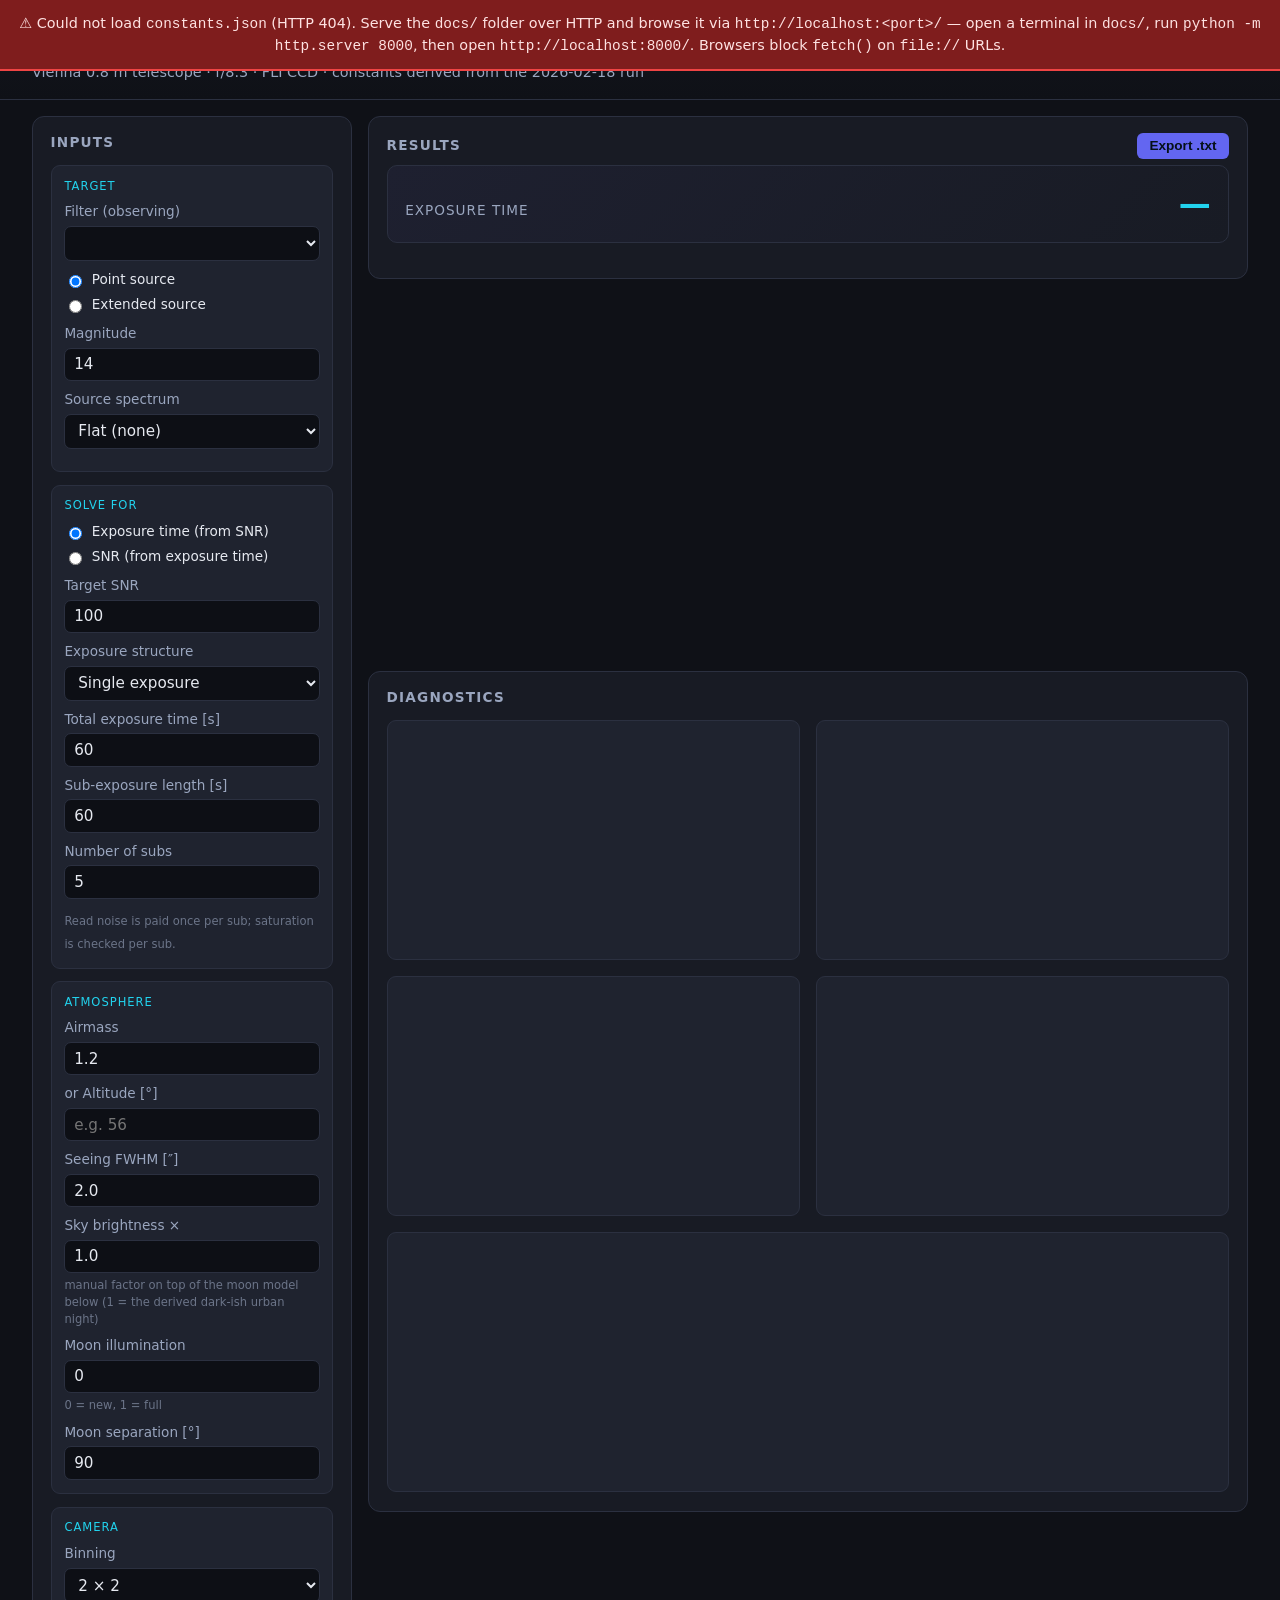
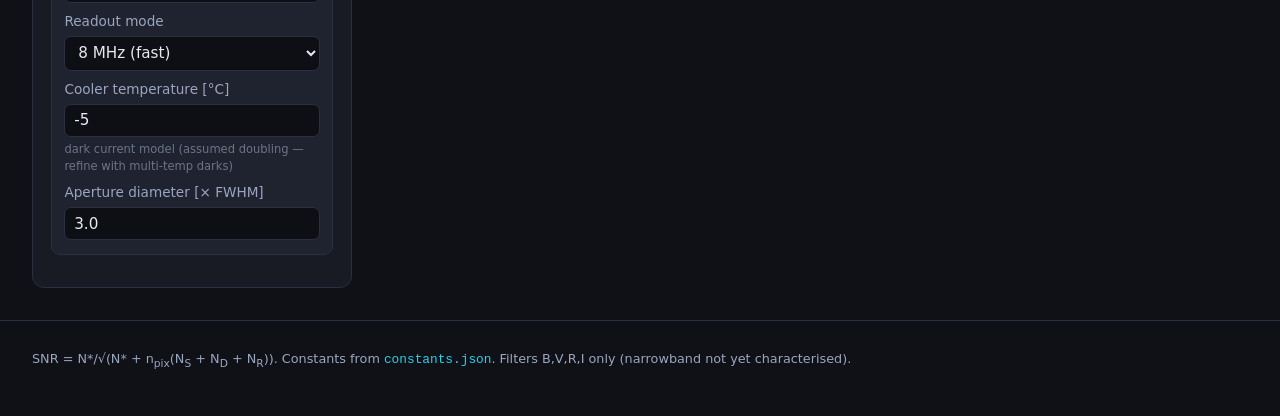
==== docs/index.html @ 8a7e9d46 "Fix moon-factor sky reference, clamp moon illumination, warn on bad inputs Three fixes that together" ====
<!DOCTYPE html>
<html lang="en">
<head>
  <meta charset="UTF-8" />
  <meta name="viewport" content="width=device-width, initial-scale=1.0" />
  <title>Vienna 0.8 m — Exposure Time Calculator</title>
  <link rel="stylesheet" href="style.css" />
</head>
<body>
  <header>
    <h1>Exposure Time Calculator</h1>
    <p class="sub">Vienna 0.8 m telescope &middot; f/8.3 &middot; FLI CCD &middot;
      constants derived from the 2026-02-18 run</p>
  </header>

  <main>
    <!-- ---------------- INPUTS ---------------- -->
    <section class="panel inputs">
      <h2>Inputs</h2>

      <div class="group">
        <span class="group-title">Target</span>
        <label>Filter (observing)
          <select id="filter"></select>
        </label>

        <div class="radio-row">
          <label class="radio"><input type="radio" name="ttype" value="point" checked />
            Point source</label>
          <label class="radio"><input type="radio" name="ttype" value="extended" />
            Extended source</label>
        </div>

        <label id="mag-label">Magnitude
          <input id="mag" type="number" value="14" step="0.1" />
        </label>

        <div id="ext-controls" class="hidden">
          <label>Light profile
            <select id="profile">
              <option value="uniform">Uniform disk</option>
              <option value="gaussian">Gaussian</option>
              <option value="sersic">S&eacute;rsic</option>
            </select>
          </label>
          <label id="sersic-n-label" class="hidden">S&eacute;rsic index n
            <input id="sersicN" type="number" value="4" step="0.5" min="0.5" max="10" />
            <small>n=1 exponential disk &middot; n=4 de Vaucouleurs</small>
          </label>
          <label>Brightness given as
            <select id="normmode">
              <option value="mag">Total magnitude</option>
              <option value="sb">Surface brightness [mag/arcsec&sup2;]</option>
            </select>
          </label>
          <label>Angular size [&Prime;]
            <input id="size" type="number" value="30" step="1" min="1" />
            <small id="size-hint">diameter</small>
          </label>
          <label>Extraction aperture [&Prime;]
            <input id="extap" type="number" value="20" step="1" min="0" />
            <small>circular region (diameter) centred on the source: source flux
              is integrated inside it, sky &amp; read noise accumulate over its
              pixels. 0 = SNR at the single peak pixel.</small>
          </label>
        </div>

        <label id="sed-label">Source spectrum
          <select id="sed">
            <option value="flat">Flat (none)</option>
            <option value="bb">Blackbody</option>
            <option value="spec">Spectral type</option>
          </select>
        </label>
        <label id="bb-label" class="hidden">Temperature [K]
          <input id="bbT" type="number" value="6000" step="100" min="1000" />
        </label>
        <label id="spec-label" class="hidden">Spectral type
          <select id="spectype"></select>
        </label>
        <label id="refband-label" class="hidden">Magnitude given in band
          <select id="refband"></select>
          <small>converted to the observing filter via approximate colors</small>
        </label>
      </div>

      <div class="group">
        <span class="group-title">Solve for</span>
        <div class="radio-row">
          <label class="radio"><input type="radio" name="mode" value="time" checked />
            Exposure time (from SNR)</label>
          <label class="radio"><input type="radio" name="mode" value="snr" />
            SNR (from exposure time)</label>
        </div>
        <label id="snr-input">Target SNR
          <input id="snr" type="number" value="100" step="1" />
        </label>

        <label>Exposure structure
          <select id="expmode">
            <option value="single">Single exposure</option>
            <option value="nsub_len">Fixed sub-exposure length</option>
            <option value="split">Fixed number of subs</option>
            <option value="total">Fixed total time (auto-size subs)</option>
          </select>
        </label>
        <label id="f-total">Total exposure time [s]
          <input id="exptime" type="number" value="60" step="1" />
        </label>
        <label id="f-sublen">Sub-exposure length [s]
          <input id="subexp" type="number" value="60" step="10" min="1" />
        </label>
        <label id="f-nsub">Number of subs
          <input id="nsub" type="number" value="5" step="1" min="1" />
        </label>
        <label id="f-satlimit" class="hidden">Max saturation per sub [%]
          <input id="satlimit" type="number" value="70" step="5" min="10" max="100" />
          <small>each sub is made just short enough to stay below this fraction
            of the full well</small>
        </label>
        <div id="exp-derived" class="derived hidden"></div>
        <small id="exp-note">Read noise is paid once per sub; saturation is checked per sub.</small>
      </div>

      <div class="group">
        <span class="group-title">Atmosphere</span>
        <label>Airmass
          <input id="airmass" type="number" value="1.2" step="0.05" min="1" />
        </label>
        <label>or Altitude [&deg;]
          <input id="altitude" type="number" placeholder="e.g. 56" step="1" min="1" max="90" />
        </label>
        <label>Seeing FWHM [&Prime;]
          <input id="seeing" type="number" value="2.0" step="0.1" />
        </label>
        <label>Sky brightness &times;
          <input id="skymult" type="number" value="1.0" step="0.1" min="0" />
          <small>manual factor on top of the moon model below
            (1 = the derived dark-ish urban night)</small>
        </label>
        <label>Moon illumination
          <input id="moonillum" type="number" value="0" step="0.05" min="0" max="1" />
          <small>0 = new, 1 = full</small>
        </label>
        <label>Moon separation [&deg;]
          <input id="moonsep" type="number" value="90" step="5" min="0" max="180" />
        </label>
      </div>

      <div class="group">
        <span class="group-title">Camera</span>
        <label>Binning
          <select id="binning">
            <option value="1">1 &times; 1</option>
            <option value="2" selected>2 &times; 2</option>
            <option value="3">3 &times; 3</option>
            <option value="4">4 &times; 4</option>
          </select>
        </label>
        <label>Readout mode
          <select id="readmode">
            <option value="8 MHz" selected>8 MHz (fast)</option>
            <option value="1 MHz">1 MHz (slow)</option>
          </select>
        </label>
        <label>Cooler temperature [&deg;C]
          <input id="cooltemp" type="number" value="-5" step="1" />
          <small>dark current model (assumed doubling — refine with multi-temp darks)</small>
        </label>
        <label>Aperture diameter [&times; FWHM]
          <input id="aperture" type="number" value="3.0" step="0.5" min="1" />
        </label>
      </div>
    </section>

    <!-- ---------------- RESULTS ---------------- -->
    <section class="panel results">
      <div class="results-head">
        <h2>Results</h2>
        <button type="button" id="export-btn">Export .txt</button>
      </div>
      <div class="headline">
        <div class="big" id="headline-label">Exposure time</div>
        <div class="big-value"><span id="headline-value">—</span></div>
      </div>

      <table class="kv">
        <tbody id="result-table"></tbody>
      </table>

      <div id="sat-warning" class="warning hidden"></div>
      <div id="input-warnings"></div>
    </section>

    <!-- ---------------- PLOTS ---------------- -->
    <section class="panel plots">
      <h2>Diagnostics</h2>
      <div class="chart-grid">
        <div class="chart-box"><canvas id="chart-time"></canvas></div>
        <div class="chart-box"><canvas id="chart-mag"></canvas></div>
        <div class="chart-box"><canvas id="chart-airmass"></canvas></div>
        <div class="chart-box"><canvas id="chart-sat"></canvas></div>
        <div class="chart-box"><canvas id="chart-noise"></canvas></div>
      </div>
    </section>
  </main>

  <footer>
    <p>SNR&nbsp;=&nbsp;N&#42;/&radic;(N&#42; + n<sub>pix</sub>(N<sub>S</sub> + N<sub>D</sub> + N<sub>R</sub>)).
       Constants from <code>constants.json</code>. Filters B,V,R,I only
       (narrowband not yet characterised).</p>
  </footer>

  <script src="chart.min.js"></script>
  <script src="sources.js"></script>
  <script src="app.js"></script>
</body>
</html>
---- docs/style.css ----
:root {
  --bg: #0f1117;
  --panel: #181b24;
  --panel-2: #1f232f;
  --border: #2b3040;
  --text: #e6e9f0;
  --muted: #9aa6bf;
  --accent: #6366f1;
  --accent-2: #22d3ee;
  --warn: #ef4444;
  --ok: #10b981;
}

* { box-sizing: border-box; }

body {
  margin: 0;
  font-family: system-ui, -apple-system, "Segoe UI", Roboto, sans-serif;
  background: var(--bg);
  color: var(--text);
  line-height: 1.45;
}

header {
  padding: 1.4rem 2rem 1rem;
  border-bottom: 1px solid var(--border);
  background: linear-gradient(180deg, #12151d, var(--bg));
}
header h1 { margin: 0; font-size: 1.5rem; letter-spacing: .3px; }
header .sub { margin: .3rem 0 0; color: var(--muted); font-size: .9rem; }

main {
  display: grid;
  grid-template-columns: 320px 1fr;
  grid-template-areas: "inputs results" "inputs plots";
  gap: 1rem;
  padding: 1rem 2rem 2rem;
  align-items: start;
  max-width: 1400px;
}
.inputs { grid-area: inputs; }
.results { grid-area: results; }
.plots { grid-area: plots; }

.panel {
  background: var(--panel);
  border: 1px solid var(--border);
  border-radius: 12px;
  padding: 1rem 1.1rem 1.2rem;
}
.panel h2 {
  margin: 0 0 .8rem;
  font-size: .85rem;
  text-transform: uppercase;
  letter-spacing: 1.2px;
  color: var(--muted);
}

.group {
  background: var(--panel-2);
  border: 1px solid var(--border);
  border-radius: 9px;
  padding: .7rem .8rem .85rem;
  margin-bottom: .8rem;
}
.group-title {
  display: block;
  font-size: .72rem;
  text-transform: uppercase;
  letter-spacing: 1px;
  color: var(--accent-2);
  margin-bottom: .5rem;
}

label {
  display: flex;
  flex-direction: column;
  font-size: .85rem;
  color: var(--muted);
  margin-bottom: .55rem;
  gap: .25rem;
}
label:last-child { margin-bottom: 0; }
label small { color: #6b7488; font-size: .72rem; }

input, select {
  background: #0d0f15;
  border: 1px solid var(--border);
  color: var(--text);
  border-radius: 7px;
  padding: .42rem .55rem;
  font-size: .95rem;
  font-family: inherit;
}
input:focus, select:focus { outline: 2px solid var(--accent); border-color: var(--accent); }

.radio-row { display: flex; flex-direction: column; gap: .35rem; margin-bottom: .55rem; }
label.radio { flex-direction: row; align-items: center; gap: .4rem; color: var(--text); margin: 0; }
label.radio input { width: auto; }

.hidden { display: none !important; }

.derived {
  margin: -.2rem 0 .55rem;
  padding: .4rem .55rem;
  border-radius: 6px;
  background: rgba(34, 211, 238, .1);
  border: 1px solid rgba(34, 211, 238, .35);
  color: #a5f3fc;
  font-size: .82rem;
  font-variant-numeric: tabular-nums;
}
#exp-note { color: #6b7488; font-size: .72rem; }

.fatal-error {
  position: fixed; top: 0; left: 0; right: 0; z-index: 1000;
  padding: .8rem 1rem; background: #7f1d1d; color: #fee2e2;
  border-bottom: 2px solid #ef4444; font-size: .9rem; text-align: center;
}
.results-head {
  display: flex; align-items: center; justify-content: space-between;
  gap: .75rem; margin-bottom: .4rem;
}
.results-head h2 { margin: 0; }
.input-warning {
  margin-top: .5rem; padding: .55rem .75rem;
  border: 1px solid #f59e0b; border-radius: 6px;
  background: rgba(245, 158, 11, .12); color: #fcd34d;
  font-size: .82rem; line-height: 1.35;
}
#export-btn {
  background: var(--accent, #22d3ee); color: #051018;
  border: 0; border-radius: 6px; padding: .35rem .8rem;
  font-size: .85rem; cursor: pointer; font-weight: 600;
}
#export-btn:hover { filter: brightness(1.1); }

#ext-controls {
  margin-top: .2rem;
  padding-top: .5rem;
  border-top: 1px dashed var(--border);
}
.preview { margin: .7rem 0 0; }
.preview figcaption {
  color: #6b7488; font-size: .7rem; margin-top: .3rem; text-align: center;
}
#source-preview {
  width: 100%; aspect-ratio: 1 / 1; display: block;
  border: 1px solid var(--border); border-radius: 6px; background: #000;
}

/* results */
.headline {
  display: flex;
  align-items: baseline;
  justify-content: space-between;
  background: linear-gradient(135deg, #1e2030, #181b24);
  border: 1px solid var(--border);
  border-radius: 10px;
  padding: .9rem 1.1rem;
  margin-bottom: 1rem;
}
.headline .big { color: var(--muted); font-size: .85rem; text-transform: uppercase; letter-spacing: 1px; }
.headline .big-value { font-size: 2rem; font-weight: 700; color: var(--accent-2); }

table.kv { width: 100%; border-collapse: collapse; font-size: .9rem; }
table.kv td { padding: .35rem .2rem; border-bottom: 1px solid var(--border); }
table.kv td:first-child { color: var(--muted); }
table.kv td:last-child { text-align: right; font-variant-numeric: tabular-nums; }

.warning {
  margin-top: 1rem;
  padding: .7rem .9rem;
  border-radius: 8px;
  font-size: .88rem;
  border: 1px solid var(--warn);
  background: rgba(239, 68, 68, .12);
  color: #fecaca;
}
.warning.ok { border-color: var(--ok); background: rgba(16,185,129,.12); color: #bbf7d0; }

/* plots */
.chart-grid {
  display: grid;
  grid-template-columns: repeat(2, 1fr);
  gap: 1rem;
}
.chart-box {
  background: var(--panel-2);
  border: 1px solid var(--border);
  border-radius: 9px;
  padding: .6rem;
  height: 240px;
}
.chart-box:last-child { grid-column: 1 / -1; height: 260px; }

footer {
  padding: 1rem 2rem 2rem;
  color: var(--muted);
  font-size: .8rem;
  border-top: 1px solid var(--border);
}
footer code { color: var(--accent-2); }

@media (max-width: 900px) {
  main { grid-template-columns: 1fr; grid-template-areas: "inputs" "results" "plots"; }
  .chart-grid { grid-template-columns: 1fr; }
}
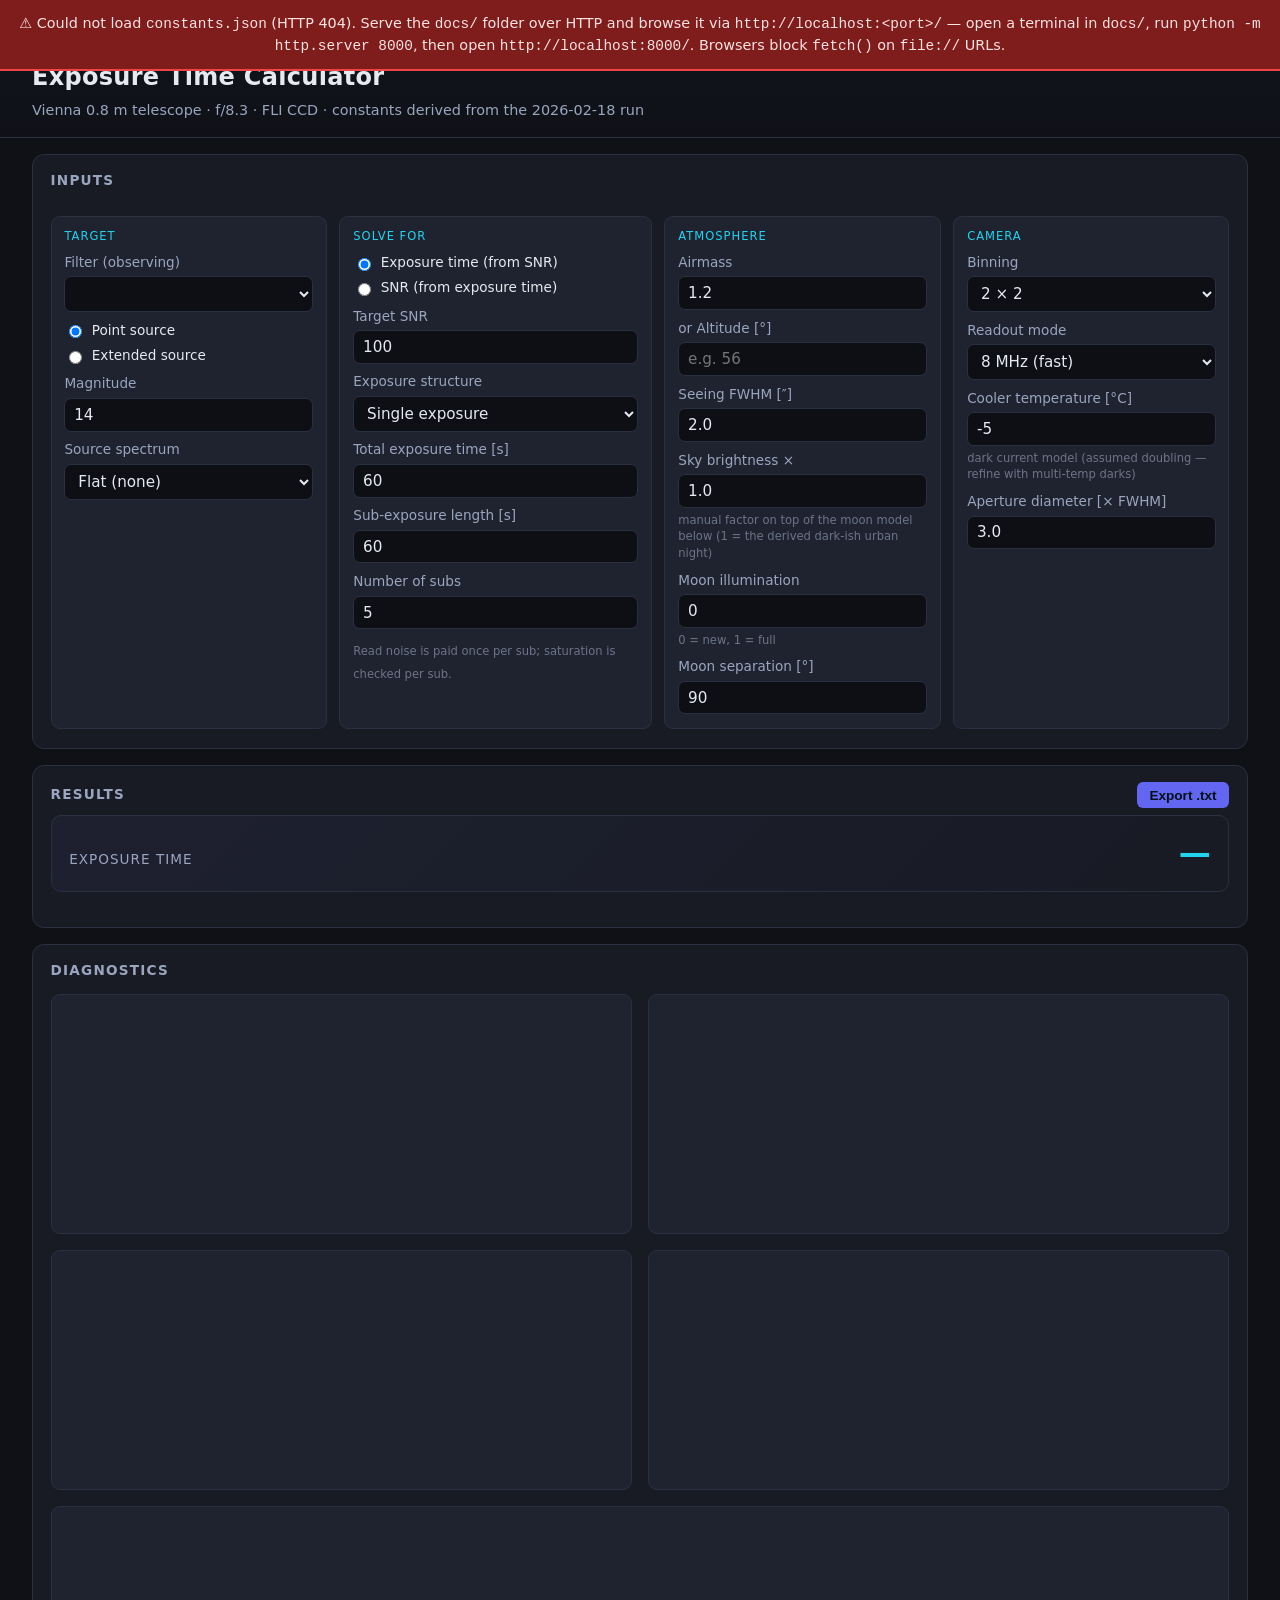
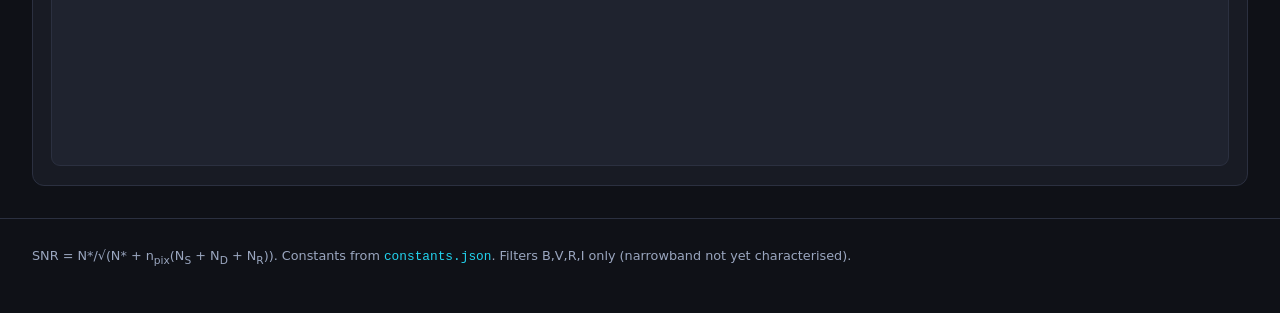
==== commit 76029e46: "added methode/formula page" ====
--- a/docs/index.html
+++ b/docs/index.html
@@ -8,6 +8,10 @@
 </head>
 <body>
   <header>
+    <nav class="nav-row">
+      <span class="nav-spacer"></span>
+      <a href="methods.html">Methods &amp; formalism &rarr;</a>
+    </nav>
     <h1>Exposure Time Calculator</h1>
     <p class="sub">Vienna 0.8 m telescope &middot; f/8.3 &middot; FLI CCD &middot;
       constants derived from the 2026-02-18 run</p>
--- a/docs/style.css
+++ b/docs/style.css
@@ -29,18 +29,115 @@
 header h1 { margin: 0; font-size: 1.5rem; letter-spacing: .3px; }
 header .sub { margin: .3rem 0 0; color: var(--muted); font-size: .9rem; }
 
+.nav-row {
+  display: flex; align-items: center; gap: .8rem;
+  margin: 0 0 .6rem; font-size: .85rem;
+}
+.nav-row .nav-spacer { flex: 1; }
+.nav-row a {
+  color: var(--accent-2); text-decoration: none;
+  padding: .2rem .55rem; border: 1px solid var(--border);
+  border-radius: 6px; background: rgba(34, 211, 238, .06);
+}
+.nav-row a:hover { background: rgba(34, 211, 238, .15); }
+
+/* ---------------- Methods page ---------------- */
+.methods-body main.methods {
+  display: block;
+  max-width: 880px;
+  margin: 0 auto;
+  padding: 1.4rem 2rem 2rem;
+}
+.methods .m-section {
+  background: var(--panel);
+  border: 1px solid var(--border);
+  border-radius: 12px;
+  padding: 1rem 1.3rem 1.2rem;
+  margin-bottom: 1rem;
+}
+.methods h2 {
+  margin: 0 0 .6rem;
+  font-size: 1.05rem;
+  color: var(--accent-2);
+  letter-spacing: .3px;
+  border-bottom: 1px solid var(--border);
+  padding-bottom: .3rem;
+}
+.methods h3 {
+  margin: 1rem 0 .4rem;
+  font-size: .9rem;
+  color: var(--text);
+  text-transform: uppercase;
+  letter-spacing: 1px;
+}
+.methods p { margin: .55rem 0; font-size: .92rem; }
+.methods ul, .methods ol { margin: .4rem 0 .6rem; padding-left: 1.4rem; font-size: .92rem; }
+.methods li { margin-bottom: .2rem; }
+.methods a { color: var(--accent-2); }
+.methods code { color: var(--accent-2); font-size: .88em; }
+.methods .ref { color: var(--muted); font-size: .8rem; }
+.methods .m-note {
+  color: var(--muted);
+  font-size: .85rem;
+  border-left: 2px solid var(--border);
+  padding: .1rem 0 .1rem .7rem;
+  margin: .6rem 0;
+}
+.methods .worked {
+  margin: .8rem 0 .2rem;
+  padding: .7rem .9rem .8rem;
+  border: 1px solid rgba(34, 211, 238, .35);
+  border-radius: 8px;
+  background: rgba(34, 211, 238, .06);
+  font-size: .9rem;
+}
+.methods .worked p { margin: .35rem 0; }
+.methods .worked b { color: var(--accent-2); }
+
+.methods .katex-display {
+  margin: .7rem 0;
+  overflow-x: auto;
+  overflow-y: hidden;
+}
+.methods .katex { font-size: 1.02em; }
+
+.methods .const-kv td { padding: .3rem .4rem; }
+.methods .const-kv thead td {
+  color: var(--muted);
+  font-size: .78rem;
+  text-transform: uppercase;
+  letter-spacing: 1px;
+  border-bottom: 1px solid var(--border);
+}
+.methods .tag {
+  display: inline-block;
+  padding: 0 .4rem;
+  margin-left: .3rem;
+  font-size: .68rem;
+  text-transform: uppercase;
+  letter-spacing: .8px;
+  border-radius: 4px;
+  background: rgba(245, 158, 11, .12);
+  color: #fcd34d;
+  border: 1px solid rgba(245, 158, 11, .4);
+}
+.methods .tag.prov { /* provisional */ }
+
 main {
-  display: grid;
-  grid-template-columns: 320px 1fr;
-  grid-template-areas: "inputs results" "inputs plots";
+  display: flex;
+  flex-direction: column;
   gap: 1rem;
   padding: 1rem 2rem 2rem;
-  align-items: start;
   max-width: 1400px;
 }
-.inputs { grid-area: inputs; }
-.results { grid-area: results; }
-.plots { grid-area: plots; }
+
+.inputs {
+  display: grid;
+  grid-template-columns: repeat(4, 1fr);
+  gap: .8rem;
+}
+.inputs > h2 { grid-column: 1 / -1; margin-bottom: 0; }
+.inputs > .group { margin-bottom: 0; }
 
 .panel {
   background: var(--panel);
@@ -202,7 +299,10 @@
 }
 footer code { color: var(--accent-2); }
 
-@media (max-width: 900px) {
-  main { grid-template-columns: 1fr; grid-template-areas: "inputs" "results" "plots"; }
+@media (max-width: 1100px) {
+  .inputs { grid-template-columns: repeat(2, 1fr); }
+}
+@media (max-width: 700px) {
+  .inputs { grid-template-columns: 1fr; }
   .chart-grid { grid-template-columns: 1fr; }
 }
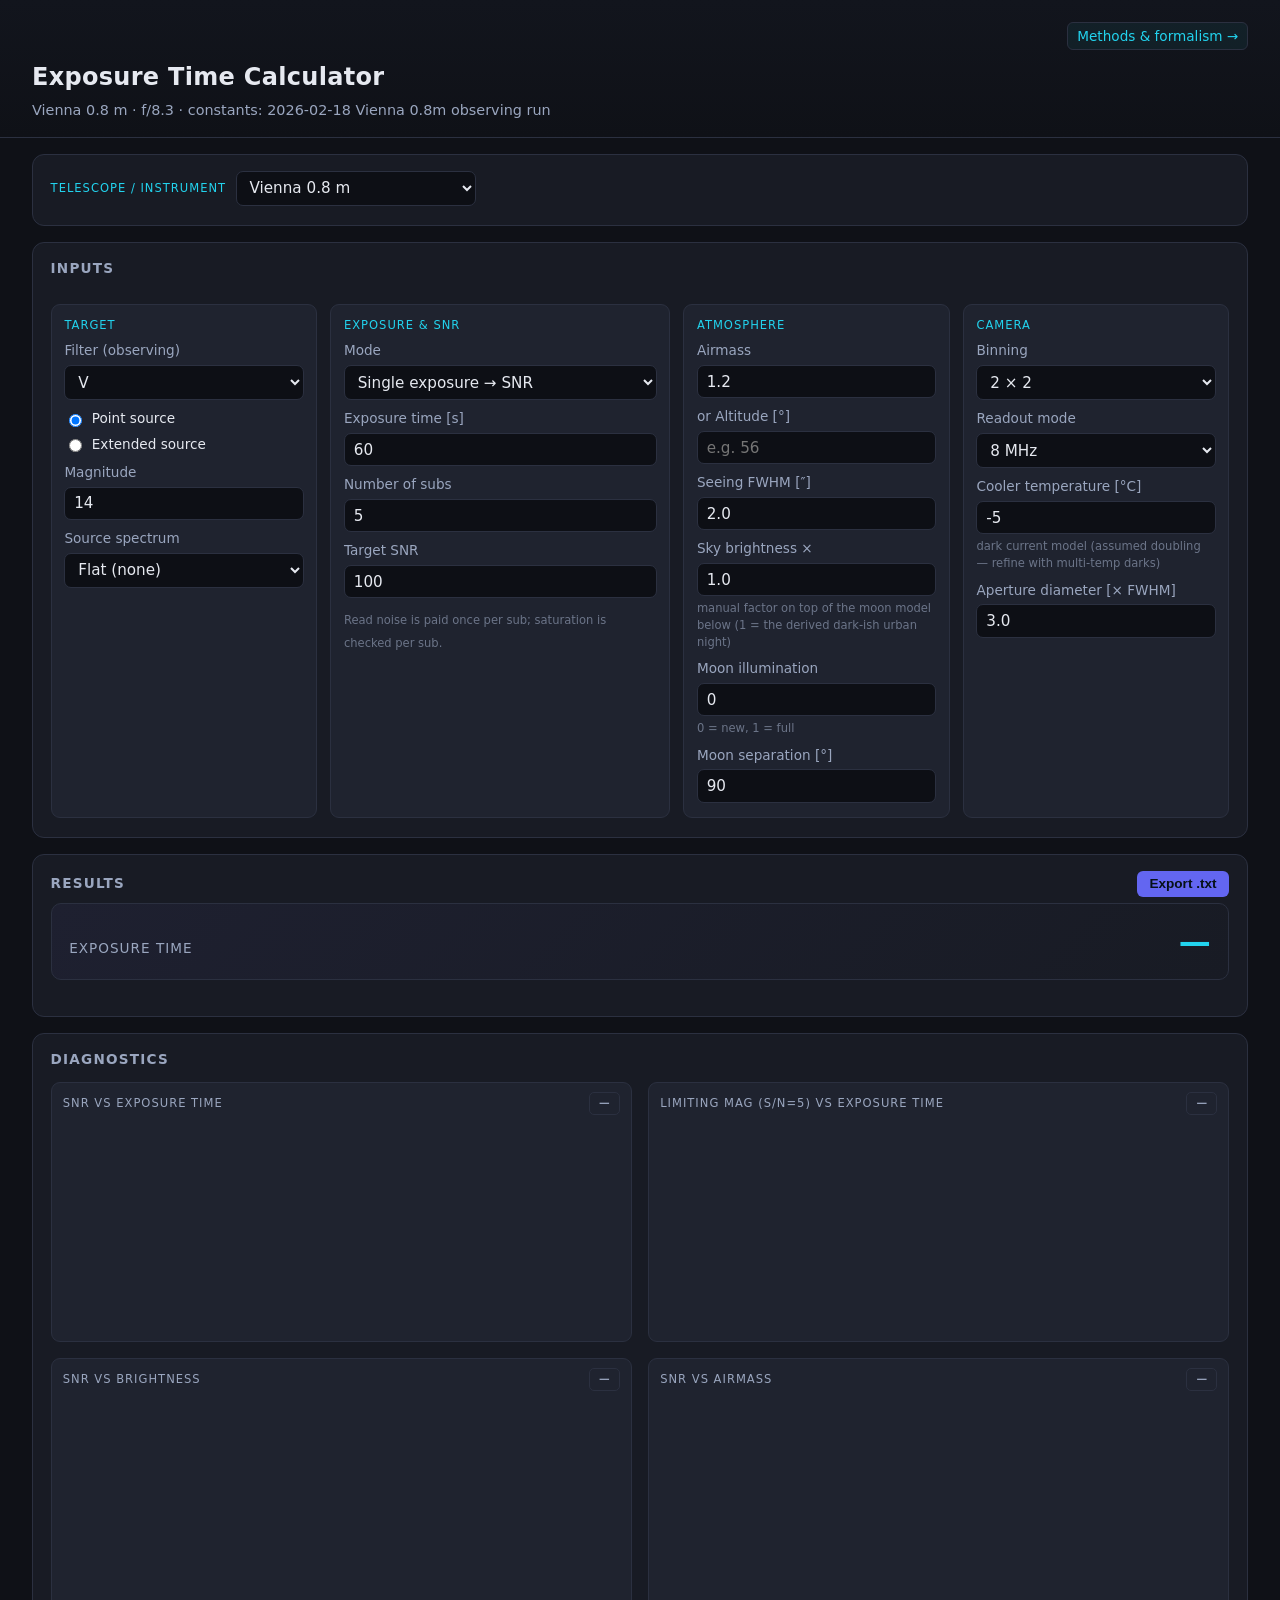
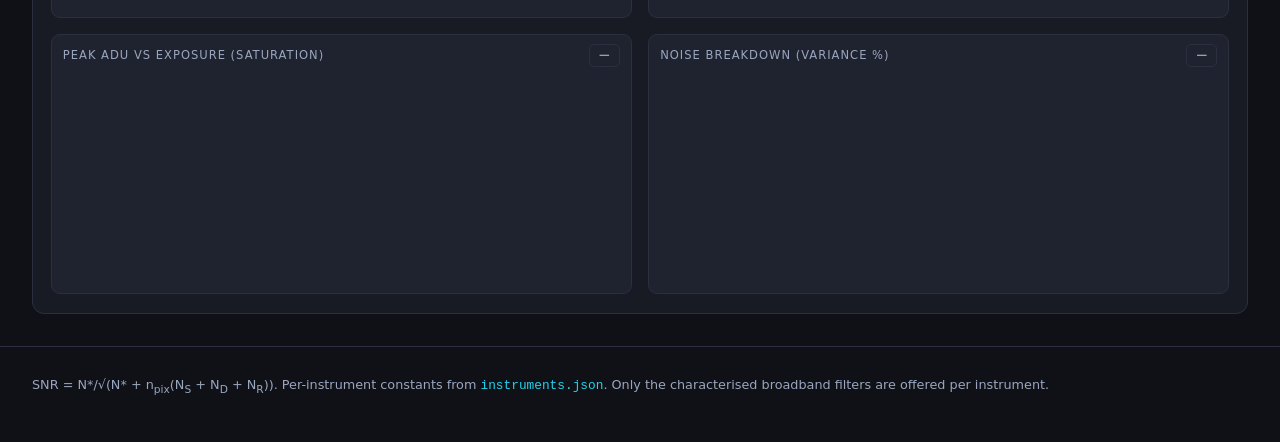
==== commit 3acacaaf: "Web app: instrument selector, 3-mode exposure solver, h:mm time - Instrument <select> populated from" ====
--- a/docs/index.html
+++ b/docs/index.html
@@ -3,7 +3,7 @@
 <head>
   <meta charset="UTF-8" />
   <meta name="viewport" content="width=device-width, initial-scale=1.0" />
-  <title>Vienna 0.8 m — Exposure Time Calculator</title>
+  <title>Exposure Time Calculator</title>
   <link rel="stylesheet" href="style.css" />
 </head>
 <body>
@@ -13,11 +13,19 @@
       <a href="methods.html">Methods &amp; formalism &rarr;</a>
     </nav>
     <h1>Exposure Time Calculator</h1>
-    <p class="sub">Vienna 0.8 m telescope &middot; f/8.3 &middot; FLI CCD &middot;
-      constants derived from the 2026-02-18 run</p>
+    <p class="sub" id="instrument-sub">&nbsp;</p>
   </header>
 
+  <div id="instrument-banner" class="warning hidden"></div>
+
   <main>
+    <!-- ---------------- INSTRUMENT ---------------- -->
+    <div class="panel instrument-bar">
+      <label>Telescope / instrument
+        <select id="instrument"></select>
+      </label>
+    </div>
+
     <!-- ---------------- INPUTS ---------------- -->
     <section class="panel inputs">
       <h2>Inputs</h2>
@@ -89,33 +97,34 @@
       </div>
 
       <div class="group">
-        <span class="group-title">Solve for</span>
-        <div class="radio-row">
-          <label class="radio"><input type="radio" name="mode" value="time" checked />
-            Exposure time (from SNR)</label>
-          <label class="radio"><input type="radio" name="mode" value="snr" />
-            SNR (from exposure time)</label>
-        </div>
-        <label id="snr-input">Target SNR
-          <input id="snr" type="number" value="100" step="1" />
-        </label>
-
-        <label>Exposure structure
-          <select id="expmode">
-            <option value="single">Single exposure</option>
-            <option value="nsub_len">Fixed sub-exposure length</option>
-            <option value="split">Fixed number of subs</option>
-            <option value="total">Fixed total time (auto-size subs)</option>
+        <span class="group-title">Exposure &amp; SNR</span>
+        <label>Mode
+          <select id="solvemode">
+            <option value="single">Single exposure &rarr; SNR</option>
+            <option value="snr">Target SNR &rarr; exposure time</option>
+            <option value="strategy">Observing strategy (solve any field)</option>
           </select>
         </label>
-        <label id="f-total">Total exposure time [s]
-          <input id="exptime" type="number" value="60" step="1" />
-        </label>
-        <label id="f-sublen">Sub-exposure length [s]
-          <input id="subexp" type="number" value="60" step="10" min="1" />
+
+        <div id="timebasis-row" class="radio-row hidden">
+          <small>Exposure time is&hellip;</small>
+          <label class="radio"><input type="radio" name="timebasis" value="persub" checked />
+            per sub-exposure</label>
+          <label class="radio"><input type="radio" name="timebasis" value="total" />
+            total integration</label>
+        </div>
+
+        <label id="f-exptime">Exposure time [s]
+          <input id="exptime" type="number" value="60" step="1" placeholder="leave blank to solve" />
         </label>
         <label id="f-nsub">Number of subs
-          <input id="nsub" type="number" value="5" step="1" min="1" />
+          <input id="nsub" type="number" value="5" step="1" min="1" placeholder="leave blank to solve" />
+        </label>
+        <label class="radio hidden" id="nauto-row">
+          <input id="nauto" type="checkbox" /> Auto sub-count (size by saturation)
+        </label>
+        <label id="f-snr">Target SNR
+          <input id="snr" type="number" value="100" step="1" placeholder="leave blank to solve" />
         </label>
         <label id="f-satlimit" class="hidden">Max saturation per sub [%]
           <input id="satlimit" type="number" value="70" step="5" min="10" max="100" />
@@ -123,6 +132,7 @@
             of the full well</small>
         </label>
         <div id="exp-derived" class="derived hidden"></div>
+        <div id="exp-warning" class="input-warning hidden"></div>
         <small id="exp-note">Read noise is paid once per sub; saturation is checked per sub.</small>
       </div>
 
@@ -162,10 +172,7 @@
           </select>
         </label>
         <label>Readout mode
-          <select id="readmode">
-            <option value="8 MHz" selected>8 MHz (fast)</option>
-            <option value="1 MHz">1 MHz (slow)</option>
-          </select>
+          <select id="readmode"></select>
         </label>
         <label>Cooler temperature [&deg;C]
           <input id="cooltemp" type="number" value="-5" step="1" />
@@ -200,19 +207,56 @@
     <section class="panel plots">
       <h2>Diagnostics</h2>
       <div class="chart-grid">
-        <div class="chart-box"><canvas id="chart-time"></canvas></div>
-        <div class="chart-box"><canvas id="chart-mag"></canvas></div>
-        <div class="chart-box"><canvas id="chart-airmass"></canvas></div>
-        <div class="chart-box"><canvas id="chart-sat"></canvas></div>
-        <div class="chart-box"><canvas id="chart-noise"></canvas></div>
+        <div class="chart-box" data-chart="chart-time">
+          <div class="chart-head">
+            <span class="chart-title">SNR vs exposure time</span>
+            <button type="button" class="chart-toggle" aria-expanded="true" aria-label="Toggle chart">&minus;</button>
+          </div>
+          <div class="chart-body"><canvas id="chart-time"></canvas></div>
+        </div>
+        <div class="chart-box" data-chart="chart-mlim">
+          <div class="chart-head">
+            <span class="chart-title">Limiting mag (S/N=5) vs exposure time</span>
+            <button type="button" class="chart-toggle" aria-expanded="true" aria-label="Toggle chart">&minus;</button>
+          </div>
+          <div class="chart-body"><canvas id="chart-mlim"></canvas></div>
+        </div>
+        <div class="chart-box" data-chart="chart-mag">
+          <div class="chart-head">
+            <span class="chart-title">SNR vs brightness</span>
+            <button type="button" class="chart-toggle" aria-expanded="true" aria-label="Toggle chart">&minus;</button>
+          </div>
+          <div class="chart-body"><canvas id="chart-mag"></canvas></div>
+        </div>
+        <div class="chart-box" data-chart="chart-airmass">
+          <div class="chart-head">
+            <span class="chart-title">SNR vs airmass</span>
+            <button type="button" class="chart-toggle" aria-expanded="true" aria-label="Toggle chart">&minus;</button>
+          </div>
+          <div class="chart-body"><canvas id="chart-airmass"></canvas></div>
+        </div>
+        <div class="chart-box" data-chart="chart-sat">
+          <div class="chart-head">
+            <span class="chart-title">Peak ADU vs exposure (saturation)</span>
+            <button type="button" class="chart-toggle" aria-expanded="true" aria-label="Toggle chart">&minus;</button>
+          </div>
+          <div class="chart-body"><canvas id="chart-sat"></canvas></div>
+        </div>
+        <div class="chart-box" data-chart="chart-noise">
+          <div class="chart-head">
+            <span class="chart-title">Noise breakdown (variance %)</span>
+            <button type="button" class="chart-toggle" aria-expanded="true" aria-label="Toggle chart">&minus;</button>
+          </div>
+          <div class="chart-body"><canvas id="chart-noise"></canvas></div>
+        </div>
       </div>
     </section>
   </main>
 
   <footer>
     <p>SNR&nbsp;=&nbsp;N&#42;/&radic;(N&#42; + n<sub>pix</sub>(N<sub>S</sub> + N<sub>D</sub> + N<sub>R</sub>)).
-       Constants from <code>constants.json</code>. Filters B,V,R,I only
-       (narrowband not yet characterised).</p>
+       Per-instrument constants from <code>instruments.json</code>. Only the
+       characterised broadband filters are offered per instrument.</p>
   </footer>
 
   <script src="chart.min.js"></script>
--- a/docs/style.css
+++ b/docs/style.css
@@ -55,6 +55,28 @@
   padding: 1rem 1.3rem 1.2rem;
   margin-bottom: 1rem;
 }
+/* offset jump targets so an anchored section isn't flush against the top */
+.methods .m-section[id] { scroll-margin-top: 1rem; }
+
+/* table of contents */
+.methods .toc h2 { margin-bottom: .5rem; }
+.methods .toc-list {
+  list-style: none;
+  margin: 0;
+  padding: 0;
+  columns: 2;
+  column-gap: 2rem;
+}
+.methods .toc-list li { margin-bottom: .3rem; break-inside: avoid; }
+.methods .toc-list a {
+  text-decoration: none;
+  display: inline-block;
+  padding: .05rem 0;
+}
+.methods .toc-list a:hover { text-decoration: underline; }
+@media (max-width: 700px) {
+  .methods .toc-list { columns: 1; }
+}
 .methods h2 {
   margin: 0 0 .6rem;
   font-size: 1.05rem;
@@ -130,6 +152,15 @@
   padding: 1rem 2rem 2rem;
   max-width: 1400px;
 }
+
+/* instrument picker bar, above the inputs grid */
+.instrument-bar { display: flex; align-items: center; gap: .9rem; }
+.instrument-bar label {
+  flex-direction: row; align-items: center; gap: .6rem; margin: 0;
+  font-size: .72rem; text-transform: uppercase; letter-spacing: 1px;
+  color: var(--accent-2);
+}
+.instrument-bar select { min-width: 240px; }
 
 .inputs {
   display: grid;
@@ -237,15 +268,6 @@
   padding-top: .5rem;
   border-top: 1px dashed var(--border);
 }
-.preview { margin: .7rem 0 0; }
-.preview figcaption {
-  color: #6b7488; font-size: .7rem; margin-top: .3rem; text-align: center;
-}
-#source-preview {
-  width: 100%; aspect-ratio: 1 / 1; display: block;
-  border: 1px solid var(--border); border-radius: 6px; background: #000;
-}
-
 /* results */
 .headline {
   display: flex;
@@ -276,6 +298,9 @@
 }
 .warning.ok { border-color: var(--ok); background: rgba(16,185,129,.12); color: #bbf7d0; }
 
+/* page-level provisional-instrument banner (between header and main) */
+#instrument-banner { margin: 1rem 2rem 0; }
+
 /* plots */
 .chart-grid {
   display: grid;
@@ -286,10 +311,38 @@
   background: var(--panel-2);
   border: 1px solid var(--border);
   border-radius: 9px;
-  padding: .6rem;
-  height: 240px;
-}
-.chart-box:last-child { grid-column: 1 / -1; height: 260px; }
+  padding: .55rem .7rem .65rem;
+  height: 260px;
+  display: flex;
+  flex-direction: column;
+}
+/* Chart.js needs its parent to be position:relative and dedicated to the
+   canvas only; siblings (the header) must live one level up. */
+.chart-body {
+  position: relative;
+  flex: 1 1 auto;
+  min-height: 0;
+}
+.chart-head {
+  display: flex; justify-content: space-between; align-items: center;
+  margin-bottom: .35rem;
+}
+.chart-title {
+  font-size: .72rem; color: var(--muted);
+  text-transform: uppercase; letter-spacing: 1px;
+}
+.chart-toggle {
+  background: transparent; border: 1px solid var(--border);
+  color: var(--muted); border-radius: 5px;
+  padding: 0 .5rem; cursor: pointer; font: inherit;
+  font-size: .95rem; line-height: 1.4; min-width: 1.7rem;
+}
+.chart-toggle:hover { background: rgba(255,255,255,.04); color: var(--text); }
+/* align-self overrides the grid's default stretch — otherwise a collapsed box
+   in the same row as an expanded one is stretched to match its 260 px height. */
+.chart-box.collapsed { height: auto; align-self: start; }
+.chart-box.collapsed .chart-head { margin-bottom: 0; }
+.chart-box.collapsed .chart-body { display: none; }
 
 footer {
   padding: 1rem 2rem 2rem;
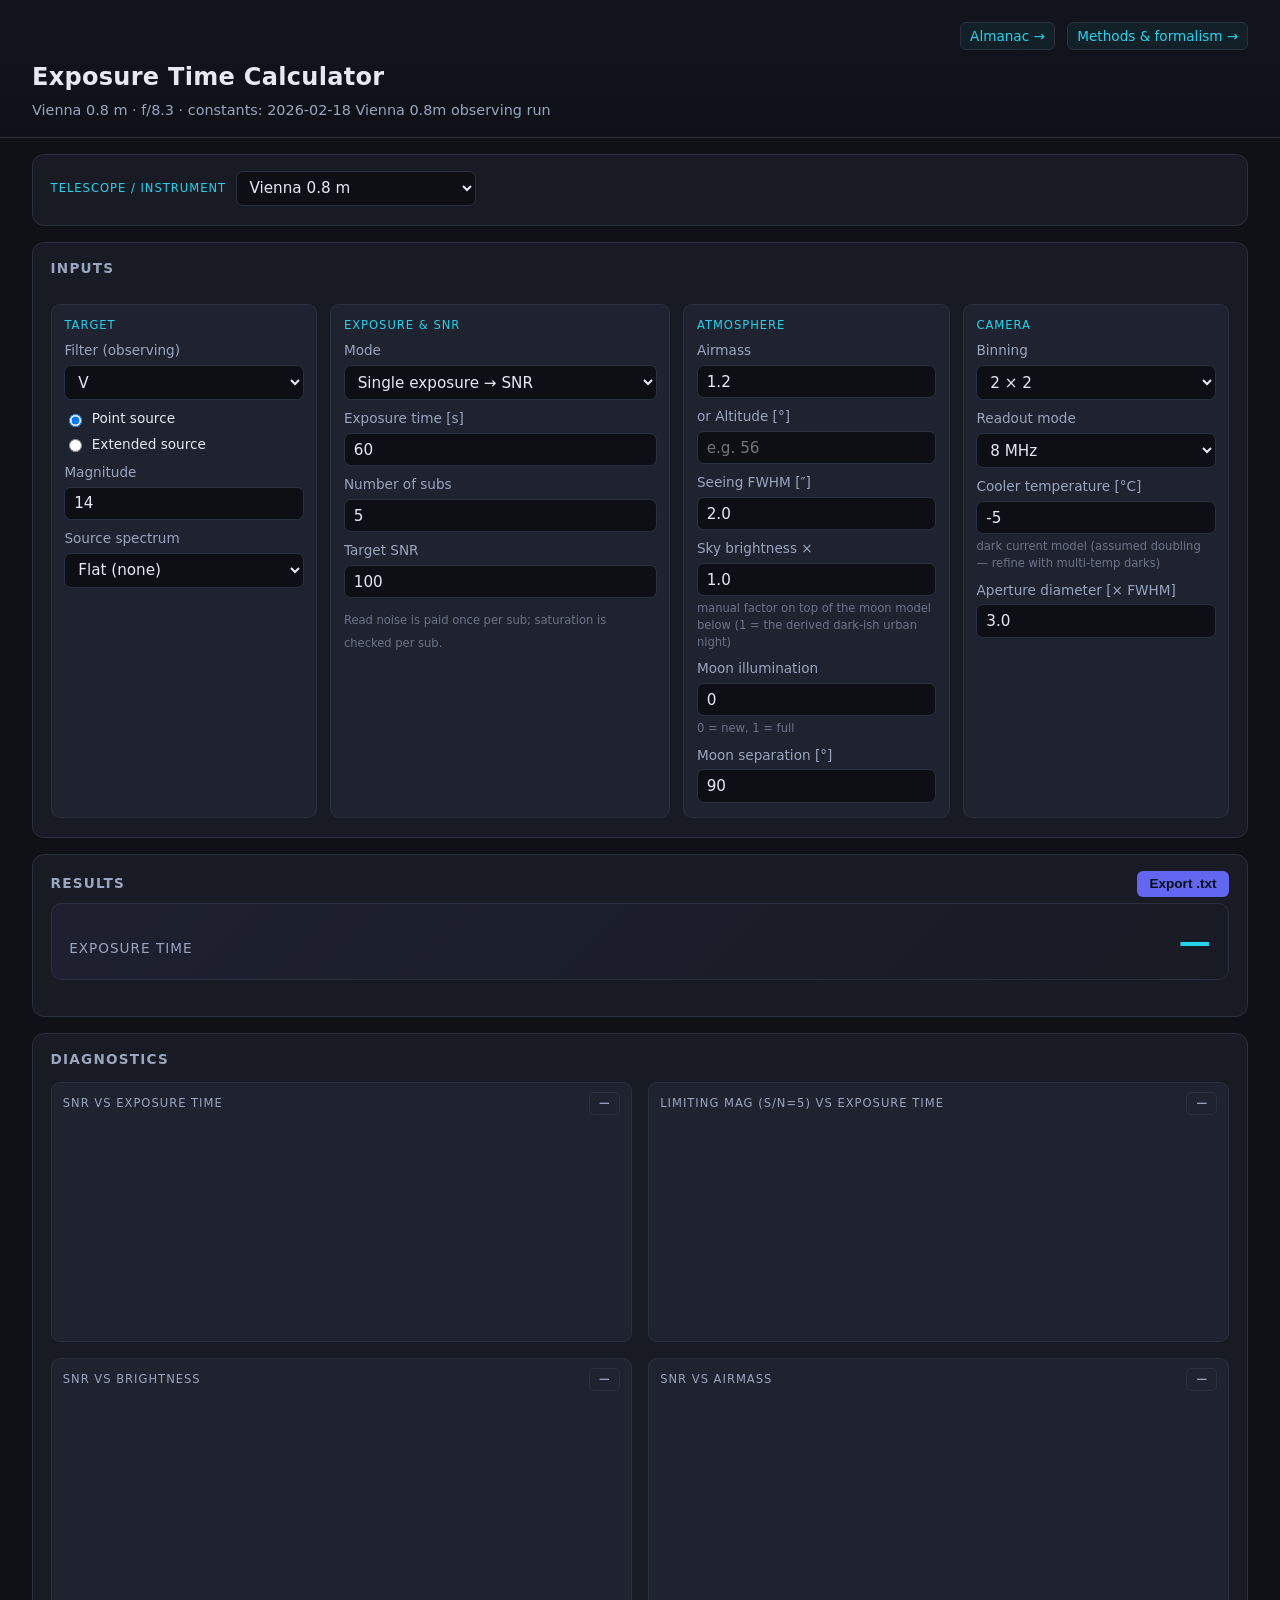
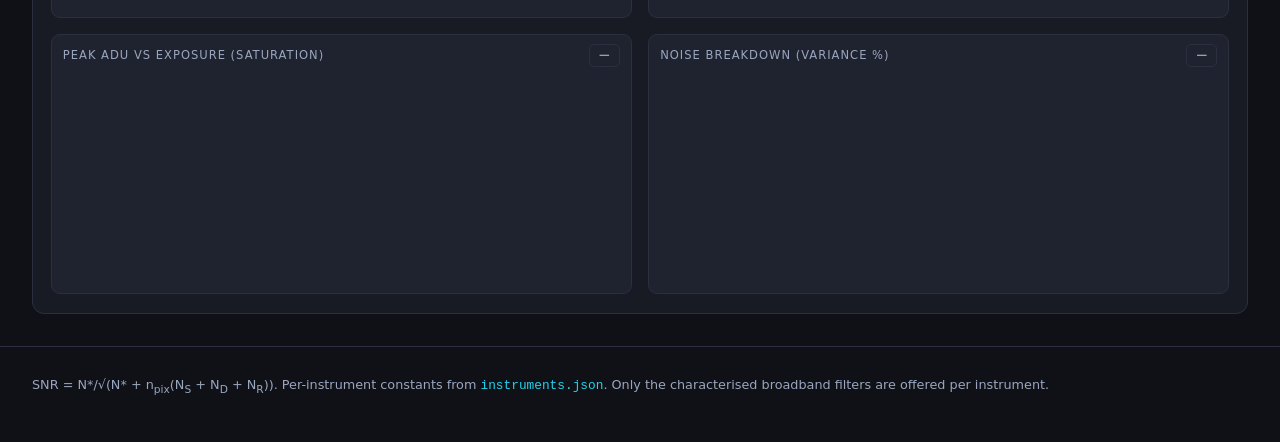
==== commit 1c687fd7: "Add observing almanac page with airmass/Moon hand-off to the ETC A standalone, offline almanac.html/" ====
--- a/docs/index.html
+++ b/docs/index.html
@@ -10,6 +10,7 @@
   <header>
     <nav class="nav-row">
       <span class="nav-spacer"></span>
+      <a href="almanac.html">Almanac &rarr;</a>
       <a href="methods.html">Methods &amp; formalism &rarr;</a>
     </nav>
     <h1>Exposure Time Calculator</h1>
--- a/docs/style.css
+++ b/docs/style.css
@@ -358,4 +358,83 @@
 @media (max-width: 700px) {
   .inputs { grid-template-columns: 1fr; }
   .chart-grid { grid-template-columns: 1fr; }
-}
+  .almanac .alm-input-grid { grid-template-columns: 1fr; }
+}
+
+/* ---------------- Almanac page ---------------- */
+.almanac {
+  display: flex; flex-direction: column; gap: 1rem;
+  padding: 1rem 2rem 2rem; max-width: 1400px; margin: 0 auto; width: 100%;
+}
+.almanac .site-info { font-size: .82rem; color: var(--muted); }
+.almanac .alm-input-grid {
+  display: grid; grid-template-columns: 1fr 1fr; gap: .8rem; margin-top: .8rem;
+}
+.muted { color: var(--muted); }
+.sub.note { margin: .5rem 0 0; }
+
+/* time-step controls */
+.step-row { display: flex; align-items: center; gap: .4rem; margin-bottom: .6rem; flex-wrap: wrap; }
+.step-amt { width: 4rem; }
+.step-unit { width: auto; }
+.step-btn {
+  background: var(--panel-2); color: var(--text);
+  border: 1px solid var(--border); border-radius: 6px;
+  padding: .35rem .7rem; font-size: .95rem; cursor: pointer; line-height: 1;
+}
+.step-btn:hover { border-color: var(--accent); }
+.step-btn.now { color: var(--accent-2); font-size: .8rem; }
+
+table.kv.compact td { padding: .2rem .2rem; }
+
+/* ephemeris chips */
+.chips { display: flex; flex-wrap: wrap; gap: .6rem; margin-bottom: .9rem; }
+.chip {
+  flex: 1 1 280px; background: var(--panel-2); border: 1px solid var(--border);
+  border-radius: 9px; padding: .5rem .7rem; font-size: .85rem;
+}
+.chip-k {
+  display: inline-block; min-width: 3.2rem; color: var(--accent-2);
+  font-size: .7rem; text-transform: uppercase; letter-spacing: 1px; margin-right: .4rem;
+}
+
+/* ephemeris table */
+.table-scroll { overflow-x: auto; }
+table.alm-table { width: 100%; border-collapse: collapse; font-size: .85rem; white-space: nowrap; }
+table.alm-table th, table.alm-table td {
+  padding: .4rem .55rem; border-bottom: 1px solid var(--border);
+  text-align: right; font-variant-numeric: tabular-nums;
+}
+table.alm-table th {
+  color: var(--muted); font-weight: 600; font-size: .72rem;
+  text-transform: uppercase; letter-spacing: .5px; border-bottom: 2px solid var(--border);
+}
+table.alm-table th:first-child, table.alm-table td:first-child { text-align: left; }
+table.alm-table td.obj { color: var(--accent-2); font-weight: 600; }
+table.alm-table td .muted { opacity: .55; }
+
+/* sky-state coloring */
+.st-day { color: #fca5a5; font-weight: 600; }
+.st-civil { color: #fcd34d; }
+.st-naut { color: #93c5fd; }
+.st-astro { color: #a5b4fc; }
+.st-night { color: #86efac; }
+
+/* visibility plot */
+.vis-wrap { position: relative; height: 460px; width: 100%; }
+.leg {
+  display: inline-block; padding: .05rem .4rem; border-radius: 4px;
+  margin: 0 .15rem; font-size: .8rem;
+}
+.leg.day { background: rgba(127,178,229,0.5); color: #08121e; }
+.leg.civil { background: rgba(91,135,189,0.6); color: #08121e; }
+.leg.naut { background: rgba(58,90,138,0.7); }
+.leg.astro { background: rgba(33,49,79,0.9); }
+.leg.night { background: rgba(8,10,16,0.95); border: 1px solid var(--border); }
+
+#use-in-etc {
+  background: var(--accent-2); color: #051018; border: 0; border-radius: 6px;
+  padding: .35rem .8rem; font-size: .85rem; cursor: pointer; font-weight: 600;
+}
+#use-in-etc:hover { filter: brightness(1.1); }
+#use-in-etc:disabled { background: var(--panel-2); color: var(--muted); cursor: not-allowed; }
